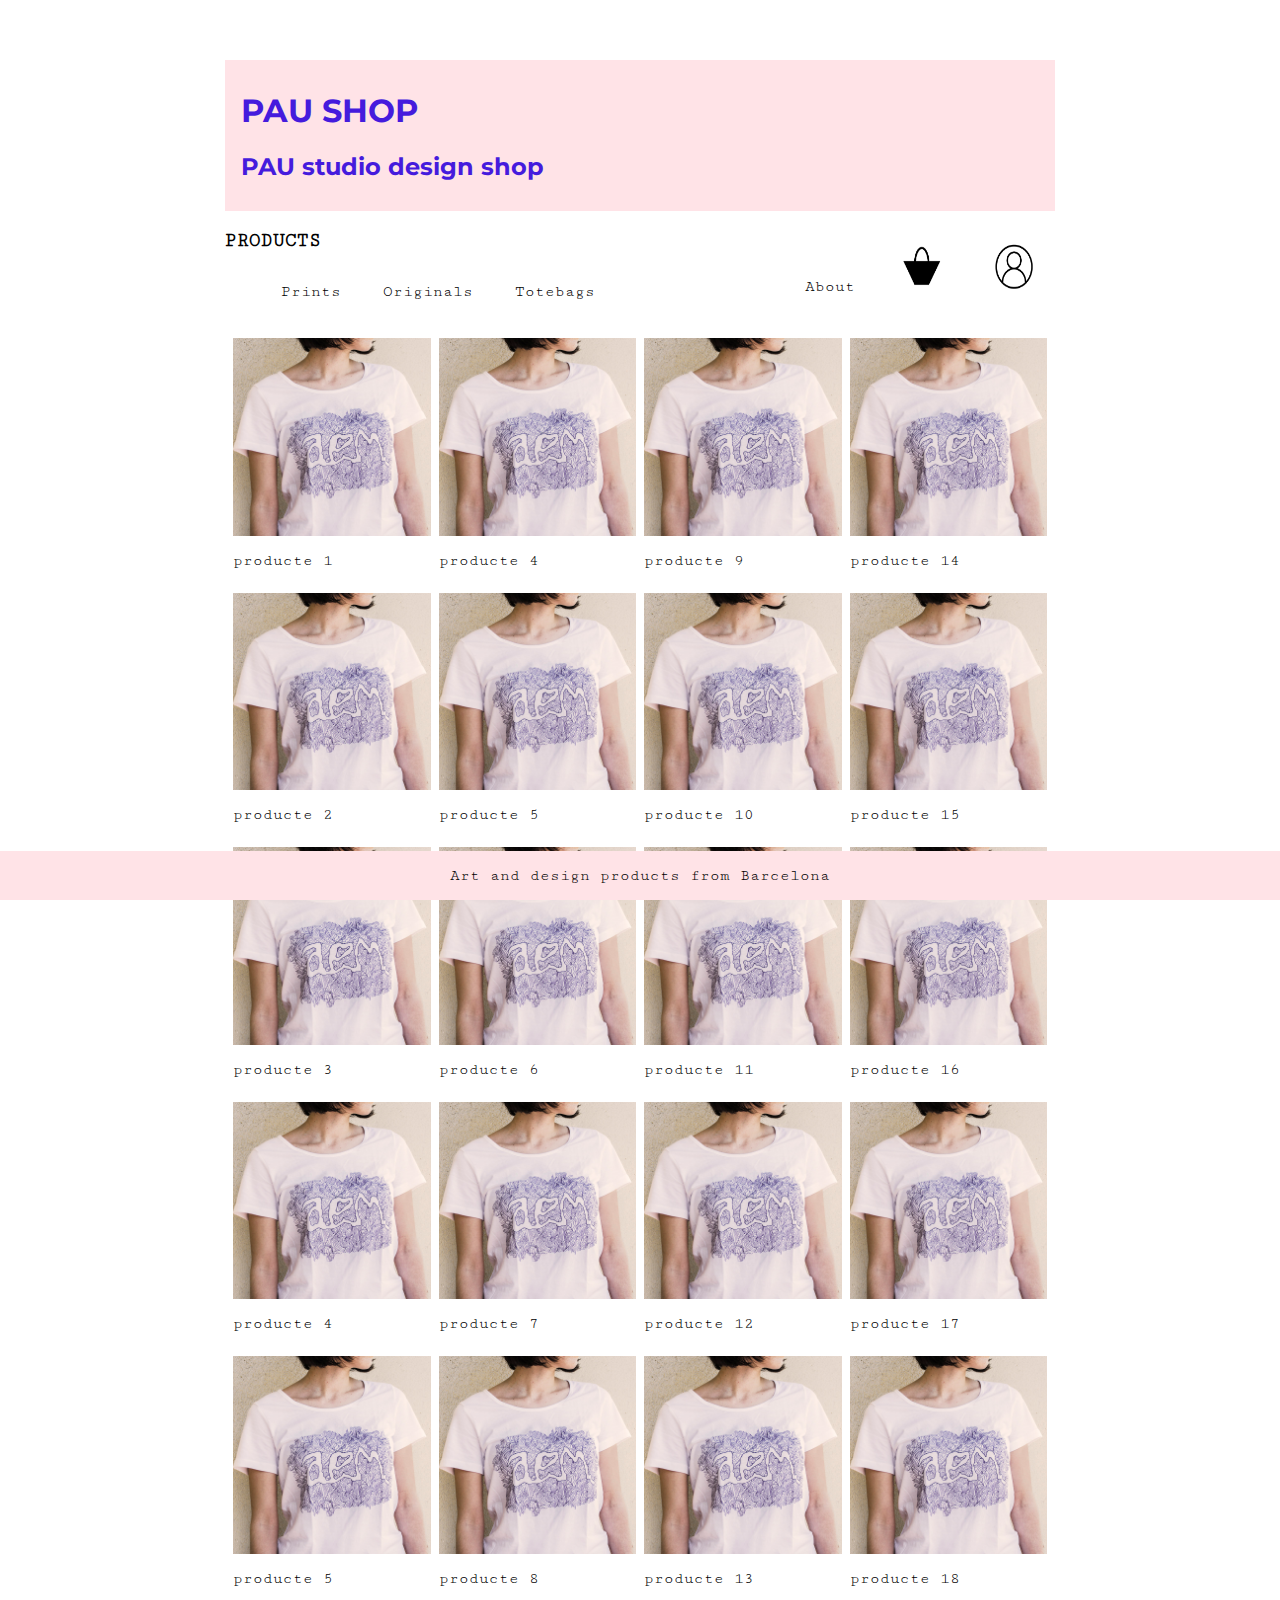
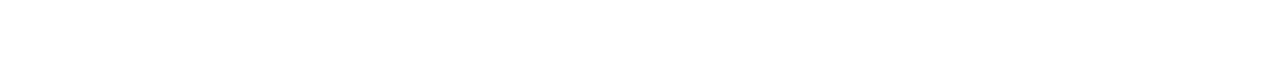
==== index.html @ edc59d87 "Add files via upload" ====
<!DOCTYPE html>
<html lang="es">
<head>
	<link href="https://fonts.googleapis.com/css?family=Cutive+Mono|Montserrat" rel="stylesheet">
	<link rel="stylesheet" href="styles.css">
	<link rel="stylesheet" href="https://cdnjs.cloudflare.com/ajax/libs/font-awesome/4.7.0/css/font-awesome.min.css">
	<link rel="stylesheet" href="https://cdnjs.cloudflare.com/ajax/libs/font-awesome/4.7.0/css/font-awesome.min.css">
	<link rel="shortcut icon" type="image/png" href="img/favicon.png">
<title>PAU SHOP</title>
</head>
<body>

		<div class="header" id="myHeader">

	<h1> PAU SHOP </h1>
	<h2> PAU studio design shop </h2>
</div>

	<div class="menu menuabout">
		<ul>
		<li><a href="#about.html">About</a></li>
  		<li><a href="carro.html">
  		<img src="images/carro.png" alt="carro" style="width:50px;height:50px;border:0;">
				</a>
			</li>

  			<li><a href="signin.html">
  		<img src="images/signin.png" alt="signin" style="width:50px;height:50px;border:0;">
				</a></li>

			</ul>
		</div>


<div class="products">
	<h3> PRODUCTS </h3>
<ul class="menu">
  <li><a href="#Prints.html">Prints</a></li>
  <li><a href="#Originals.html">Originals</a></li>
  <li><a href="#totebags.html">Totebags</a></li>

</ul>
</div>
</div>

<div class="row"> 
		<div class="column">
			<img src="images/productes/Producte_1.jpg" style="width:100%">
				<p>producte 1</p>
		  <img src="images/productes/Producte_1.jpg" style="width:100%">
				<p>producte 2</p>
			<img src="images/productes/Producte_1.jpg" style="width:100%">
				<p>producte 3</p>
			<img src="images/productes/Producte_1.jpg" style="width:100%">
			<p>producte 4</p>
			<img src="images/productes/Producte_1.jpg" style="width:100%">
				<p>producte 5</p>
		</div>

	<div class="column">
			<img src="images/productes/Producte_1.jpg" style="width:100%">
				<p>producte 4</p>
			<img src="images/productes/Producte_1.jpg" style="width:100%">
				<p>producte 5</p>
			<img src="images/productes/Producte_1.jpg" style="width:100%">
			<p>producte 6</p>	
			<img src="images/productes/Producte_1.jpg" style="width:100%">
			<p>producte 7</p>
			<img src="images/productes/Producte_1.jpg" style="width:100%">
			<p>producte 8</p>
		</div> 

	<div class="column">
			<img src="images/productes/Producte_1.jpg" style="width:100%">
			<p>producte 9</p>
			<img src="images/productes/Producte_1.jpg" style="width:100%">
			<p>producte 10</p>
			<img src="images/productes/Producte_1.jpg" style="width:100%">
			<p>producte 11</p>
			<img src="images/productes/Producte_1.jpg" style="width:100%">
			<p>producte 12</p>
			<img src="images/productes/Producte_1.jpg" style="width:100%">
			<p>producte 13</p>
		</div>

	<div class="column">
			<img src="images/productes/Producte_1.jpg" style="width:100%">
			<p>producte 14</p>
			<img src="images/productes/Producte_1.jpg" style="width:100%">
			<p>producte 15</p>
			<img src="images/productes/Producte_1.jpg" style="width:100%">
			<p>producte 16</p>
			<img src="images/productes/Producte_1.jpg" style="width:100%">
			<p>producte 17</p>
			<img src="images/productes/Producte_1.jpg" style="width:100%">
			<p>producte 18</p>
		</div>

</div>
</div>

<div class="footer">
	<p>Art and design products from Barcelona</p>
	<meta name="viewport" content="width=device-width, initial-scale=1">
</div>

<script>
		window.onscroll = function() {myFunction()};
		
		var header = document.getElementById("myHeader");
		var sticky = header.offsetTop;
		
		function myFunction() {
		  if (window.pageYOffset > sticky) {
			header.classList.add("sticky");
		  } else {
			header.classList.remove("sticky");
		  }
		}
		</script>
	<!--
	<ul>
	<li><a href="#" class="fa fa-facebook"></a></li>
	<li><a href="#" class="fa fa-google"></a></li>
	<li><a href="#" class="fa fa-linkedin"></a></li>
	<li><a href="#" class="fa fa-instagram"></a></li>
	<li><a href="#" class="fa fa-pinterest"></a></li>

</ul>
</div>
-->
</body>
</html>
---- styles.css ----
head,title,h1,h2 {
	font-family: 'Montserrat', sans-serif;
}
.responsive {
  width: 100%;
  height: auto;
}

body{
background-image: url("background.jpg");
}

body {
  padding: 60px;
  width: 950px;
  margin: 0 auto;
  font-family: 'Cutive Mono', monospace;

  }
  
  .header {
    padding: 10px 16px;
    background: #ffe3e7 ;
    color: #451bdd;
  }

  .content {
    padding: 16px;
  }
  
  .sticky {
    position: fixed;
    top: 0;
    width: 100%;
  }
  
  .sticky + .content {
    padding-top: 102px;
  }

  li a {
    display: block;
    color: black;
    text-align: center;
    padding:14px 16px;
    text-decoration: none;
  }
  li a:hover {
    background-color: #ffe3e7;
  }
  .menuabout {
    float: right;

      }
      .menu li {
        display: inline-block;
      }

     * {
        box-sizing: border-box;
      }

.row {
        display: -ms-flexbox; /* IE10 */
        display: flex;
        -ms-flex-wrap: wrap; /* IE10 */
        flex-wrap: wrap;
        padding: 0 4px;
      }
      /* Create four equal columns that sits next to each other */

.column {
  -ms-flex: 25%; /* IE10 */
  flex: 25%;
  max-width: 25%;
  padding: 0 4px;
}

.column img {
  margin-top: 8px;
  vertical-align: middle;
}

/* Responsive layout - makes a two column-layout instead of four columns */
@media screen and (max-width: 800px) {
  .column {
    -ms-flex: 50%;
    flex: 50%;
    max-width: 50%;
  }
}

/* Responsive layout - makes the two columns stack on top of each other instead of next to each other */
@media screen and (max-width: 600px) {
  .column {
    -ms-flex: 100%;
    flex: 100%;
    max-width: 100%;
  }
}

.footer {
   position: fixed;
   left: 0;
   bottom: 0;
   width: 100%;
   background-color: #ffe3e7;
   color: black;
   text-align: center;
}



/* social media icons 
.fa {
  padding: 0px;
  font-size: 60px;
  width: 60px;
  text-align: center;
  text-decoration: none;
  margin: 5px 2px;

}

.fa:hover {
    opacity: 0.8;
}

.fa-facebook {
  background: #3B5998;
  color: white;
}

.fa-google {
  background: #dd4b39;
  color: white;
}

.fa-linkedin {
  background: #007bb5;
  color: white;
}

.fa-instagram {
  background: #125688;
  color: white;
}

.fa-pinterest {
  background: #cb2027;
  color: white;
}
*/
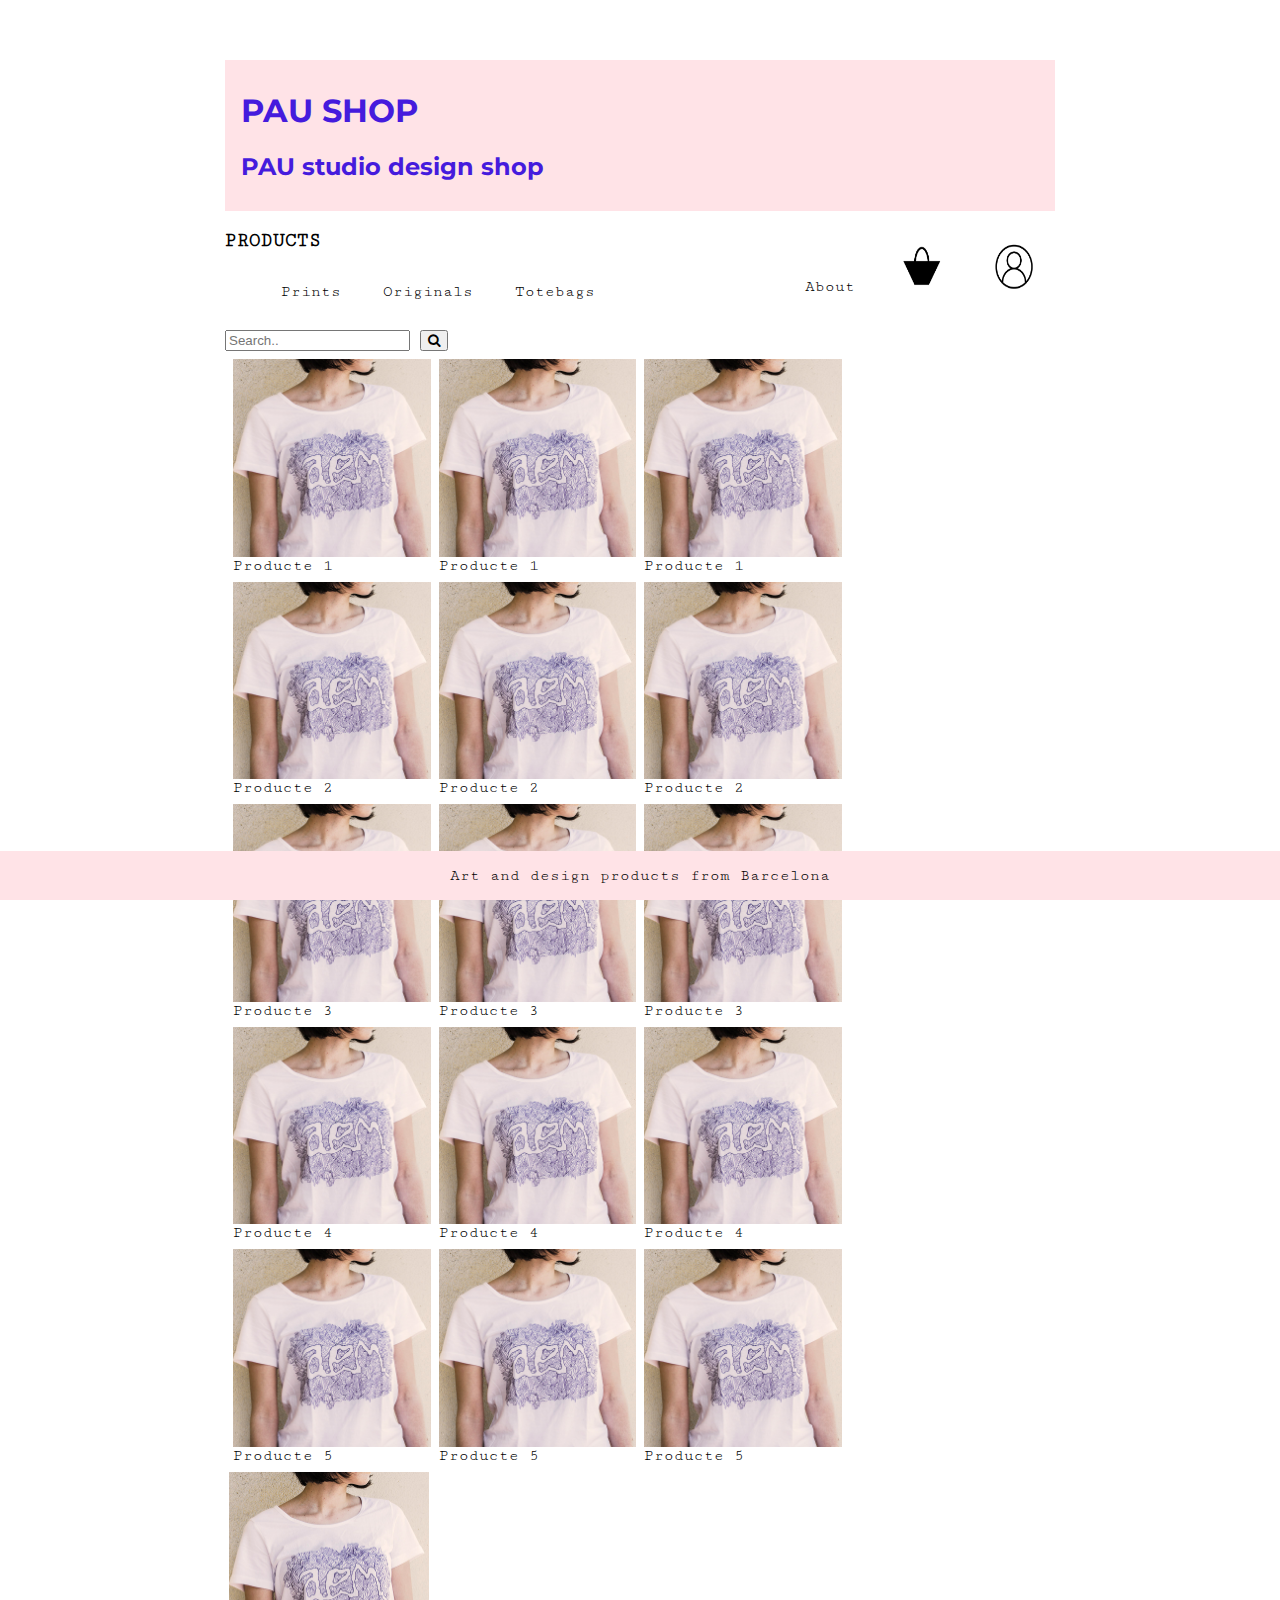
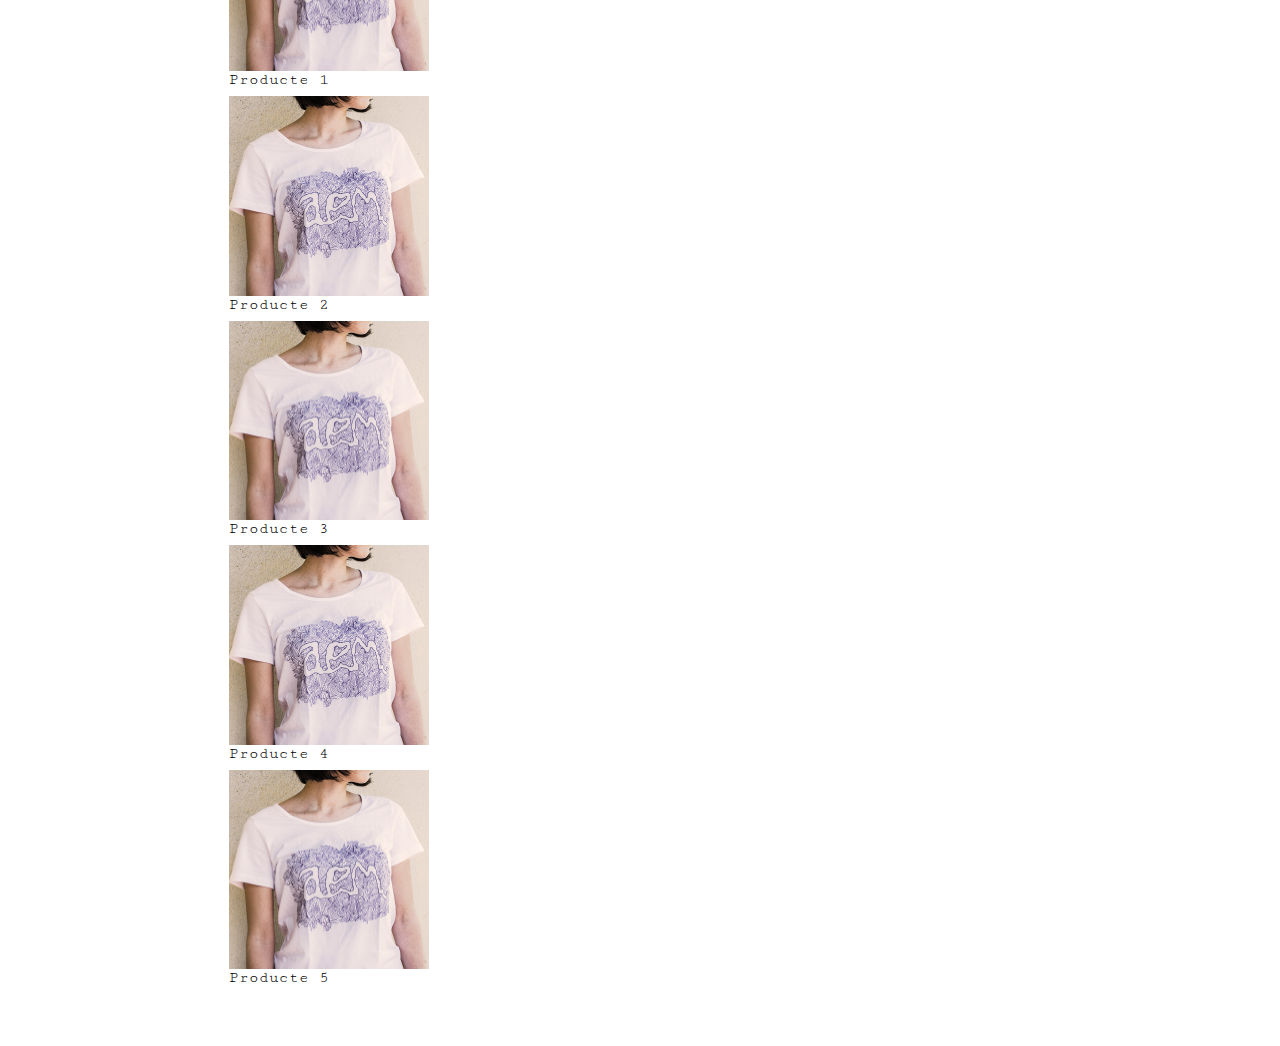
==== commit 1f5297b7: "Add files via upload" ====
--- a/index.html
+++ b/index.html
@@ -1,5 +1,5 @@
 <!DOCTYPE html>
-<html lang="es">
+<html lang="en">
 <head>
 	<link href="https://fonts.googleapis.com/css?family=Cutive+Mono|Montserrat" rel="stylesheet">
 	<link rel="stylesheet" href="styles.css">
@@ -29,6 +29,7 @@
 				</a></li>
 
 			</ul>
+		
 		</div>
 
 
@@ -38,62 +39,161 @@
   <li><a href="#Prints.html">Prints</a></li>
   <li><a href="#Originals.html">Originals</a></li>
   <li><a href="#totebags.html">Totebags</a></li>
-
 </ul>
 </div>
+</div>
+
+<div class="topnav">
+<div class="search-container">
+	<form action="/action_page.php">
+	  <input type="text" placeholder="Search.." name="search">
+	  <button type="submit"><i class="fa fa-search"></i></button>
+	</form>
+  </div>
 </div>
 
 <div class="row"> 
 		<div class="column">
-			<img src="images/productes/Producte_1.jpg" style="width:100%">
-				<p>producte 1</p>
-		  <img src="images/productes/Producte_1.jpg" style="width:100%">
-				<p>producte 2</p>
-			<img src="images/productes/Producte_1.jpg" style="width:100%">
-				<p>producte 3</p>
-			<img src="images/productes/Producte_1.jpg" style="width:100%">
-			<p>producte 4</p>
-			<img src="images/productes/Producte_1.jpg" style="width:100%">
-				<p>producte 5</p>
+				<div class="container">
+			<img src="images/productes/Producte_1.jpg" style="width:100%" alt="Producte" class="image">
+			<div class="overlay">
+					<div class="text">Producte 1</div>
+				  </div>
+				</div>
+
+		<div class="container">
+				<img src="images/productes/Producte_1.jpg" style="width:100%" alt="Producte" class="image">
+				<div class="overlay">
+						<div class="text">Producte 2</div>
+						 </div>
+						</div>
+		<div class="container">
+				<img src="images/productes/Producte_1.jpg" style="width:100%" alt="Producte" class="image">
+				<div class="overlay">
+				<div class="text">Producte 3</div>
+						</div>
+						</div>
+		<div class="container">
+				<img src="images/productes/Producte_1.jpg" style="width:100%" alt="Producte" class="image">
+				<div class="overlay">
+				<div class="text">Producte 4</div>
+						</div>
+						</div>
+
+		<div class="container">
+				<img src="images/productes/Producte_1.jpg" style="width:100%" alt="Producte" class="image">
+				<div class="overlay">
+				<div class="text">Producte 5</div>
+						</div>
+						</div>
 		</div>
 
 	<div class="column">
-			<img src="images/productes/Producte_1.jpg" style="width:100%">
-				<p>producte 4</p>
-			<img src="images/productes/Producte_1.jpg" style="width:100%">
-				<p>producte 5</p>
-			<img src="images/productes/Producte_1.jpg" style="width:100%">
-			<p>producte 6</p>	
-			<img src="images/productes/Producte_1.jpg" style="width:100%">
-			<p>producte 7</p>
-			<img src="images/productes/Producte_1.jpg" style="width:100%">
-			<p>producte 8</p>
+
+			<div class="container">
+					<img src="images/productes/Producte_1.jpg" style="width:100%" alt="Producte" class="image">
+					<div class="overlay">
+							<div class="text">Producte 1</div>
+						  </div>
+						</div>
+		
+				<div class="container">
+						<img src="images/productes/Producte_1.jpg" style="width:100%" alt="Producte" class="image">
+						<div class="overlay">
+								<div class="text">Producte 2</div>
+								 </div>
+								</div>
+				<div class="container">
+						<img src="images/productes/Producte_1.jpg" style="width:100%" alt="Producte" class="image">
+						<div class="overlay">
+						<div class="text">Producte 3</div>
+								</div>
+								</div>
+				<div class="container">
+						<img src="images/productes/Producte_1.jpg" style="width:100%" alt="Producte" class="image">
+						<div class="overlay">
+						<div class="text">Producte 4</div>
+								</div>
+								</div>
+		
+				<div class="container">
+						<img src="images/productes/Producte_1.jpg" style="width:100%" alt="Producte" class="image">
+						<div class="overlay">
+						<div class="text">Producte 5</div>
+								</div>
+								</div>
 		</div> 
 
 	<div class="column">
-			<img src="images/productes/Producte_1.jpg" style="width:100%">
-			<p>producte 9</p>
-			<img src="images/productes/Producte_1.jpg" style="width:100%">
-			<p>producte 10</p>
-			<img src="images/productes/Producte_1.jpg" style="width:100%">
-			<p>producte 11</p>
-			<img src="images/productes/Producte_1.jpg" style="width:100%">
-			<p>producte 12</p>
-			<img src="images/productes/Producte_1.jpg" style="width:100%">
-			<p>producte 13</p>
+			<div class="container">
+					<img src="images/productes/Producte_1.jpg" style="width:100%" alt="Producte" class="image">
+					<div class="overlay">
+							<div class="text">Producte 1</div>
+						  </div>
+						</div>
+		
+				<div class="container">
+						<img src="images/productes/Producte_1.jpg" style="width:100%" alt="Producte" class="image">
+						<div class="overlay">
+								<div class="text">Producte 2</div>
+								 </div>
+								</div>
+				<div class="container">
+						<img src="images/productes/Producte_1.jpg" style="width:100%" alt="Producte" class="image">
+						<div class="overlay">
+						<div class="text">Producte 3</div>
+								</div>
+								</div>
+				<div class="container">
+						<img src="images/productes/Producte_1.jpg" style="width:100%" alt="Producte" class="image">
+						<div class="overlay">
+						<div class="text">Producte 4</div>
+								</div>
+								</div>
+		
+				<div class="container">
+						<img src="images/productes/Producte_1.jpg" style="width:100%" alt="Producte" class="image">
+						<div class="overlay">
+						<div class="text">Producte 5</div>
+								</div>
+								</div>
+		</div> 
 		</div>
 
 	<div class="column">
-			<img src="images/productes/Producte_1.jpg" style="width:100%">
-			<p>producte 14</p>
-			<img src="images/productes/Producte_1.jpg" style="width:100%">
-			<p>producte 15</p>
-			<img src="images/productes/Producte_1.jpg" style="width:100%">
-			<p>producte 16</p>
-			<img src="images/productes/Producte_1.jpg" style="width:100%">
-			<p>producte 17</p>
-			<img src="images/productes/Producte_1.jpg" style="width:100%">
-			<p>producte 18</p>
+			<div class="container">
+					<img src="images/productes/Producte_1.jpg" style="width:100%" alt="Producte" class="image">
+					<div class="overlay">
+							<div class="text">Producte 1</div>
+						  </div>
+						</div>
+		
+				<div class="container">
+						<img src="images/productes/Producte_1.jpg" style="width:100%" alt="Producte" class="image">
+						<div class="overlay">
+								<div class="text">Producte 2</div>
+								 </div>
+								</div>
+				<div class="container">
+						<img src="images/productes/Producte_1.jpg" style="width:100%" alt="Producte" class="image">
+						<div class="overlay">
+						<div class="text">Producte 3</div>
+								</div>
+								</div>
+				<div class="container">
+						<img src="images/productes/Producte_1.jpg" style="width:100%" alt="Producte" class="image">
+						<div class="overlay">
+						<div class="text">Producte 4</div>
+								</div>
+								</div>
+		
+				<div class="container">
+						<img src="images/productes/Producte_1.jpg" style="width:100%" alt="Producte" class="image">
+						<div class="overlay">
+						<div class="text">Producte 5</div>
+								</div>
+								</div>
+		</div> 
 		</div>
 
 </div>
